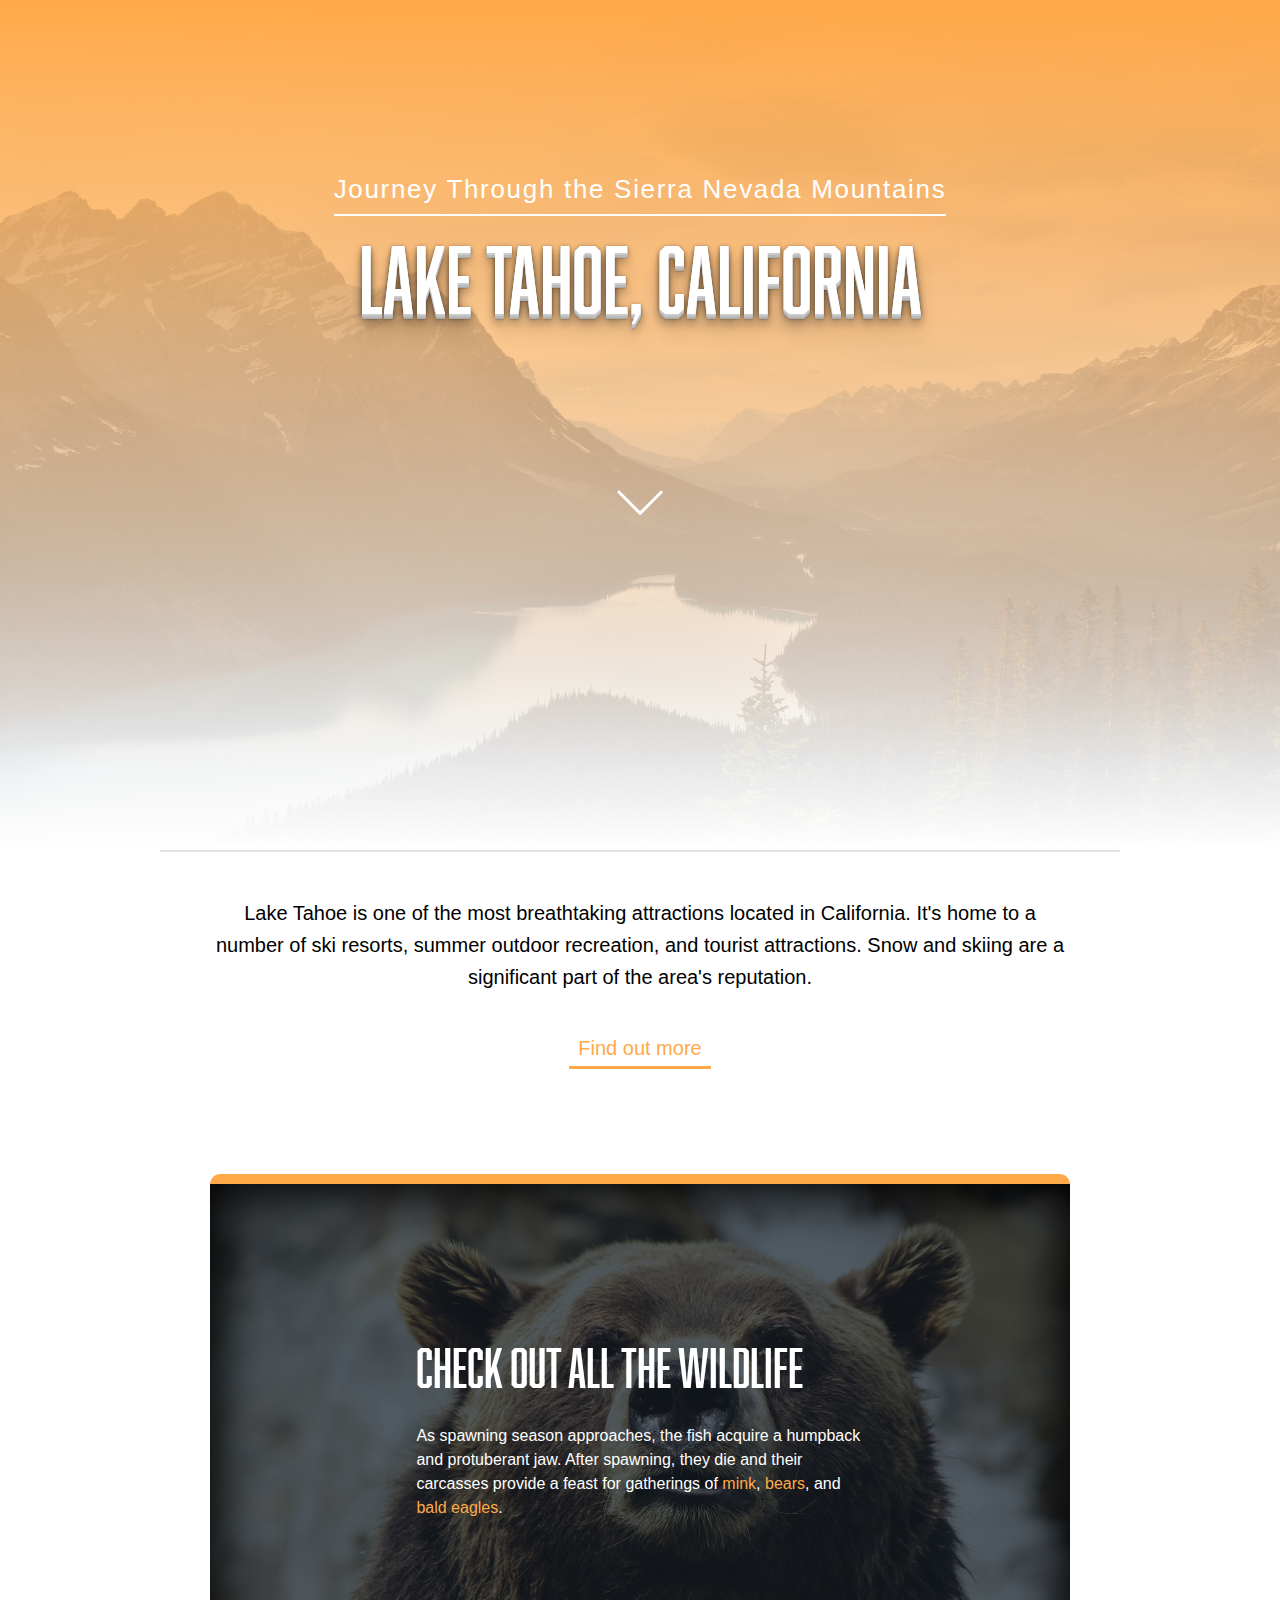
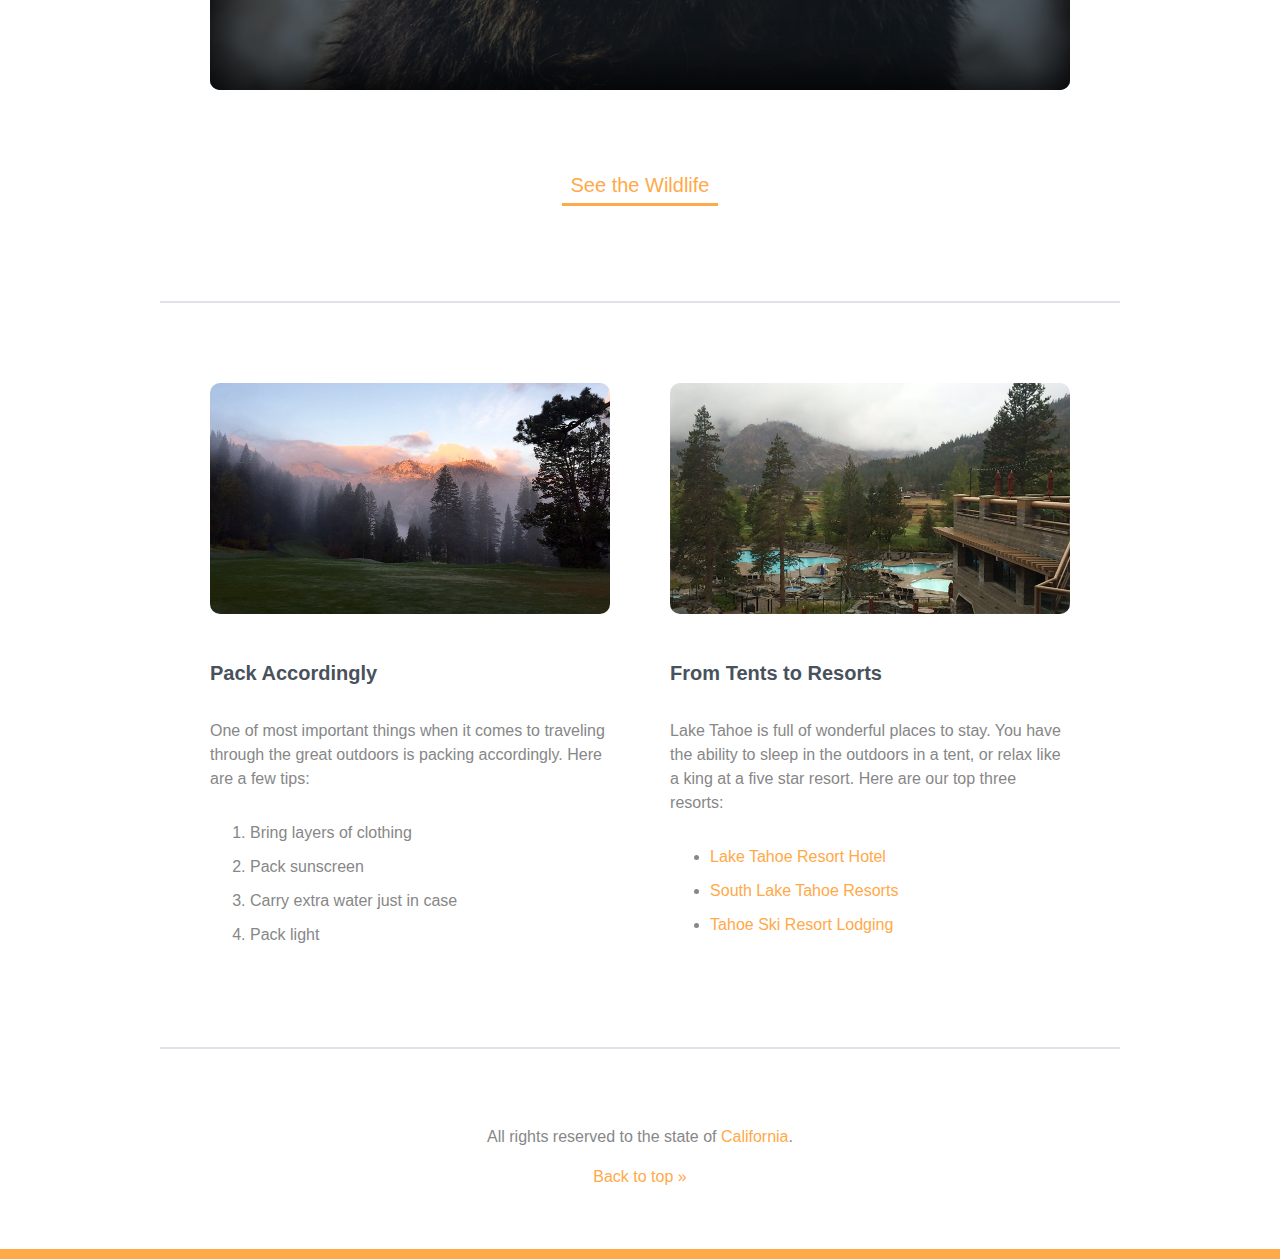
==== index.html @ 7104b8da "Initial commit" ====
<!DOCTYPE html>
<html>
  <head>
    <title>Lake Tahoe</title>
    <link rel="stylesheet" href="css/style.css">
    <meta name="viewport" content="width=device-width">
  </head>
  <body> 
    <header id="top" class="main-header">
      <span class="title">Journey Through the Sierra Nevada Mountains</span>
      <h1>Lake Tahoe, California</h1>
      <img class="arrow" src="img/arrow.svg" alt="Down arrow">
    </header>
    
		<div class="primary-content t-border">
			<p class="intro">
				Lake Tahoe is one of the most breathtaking attractions located in California. It's home to a number of ski resorts, summer outdoor recreation, and tourist attractions. Snow and skiing are a significant part of the area's reputation.
			</p>
			<a class="callout" href="#more">Find out more</a>
      
      <div class="wildlife">
        <h2>Check out all the Wildlife</h2>
        <p>
          As spawning season approaches, the fish acquire a humpback and protuberant jaw. After spawning, they die and their carcasses provide a feast for gatherings of <a href="#mink">mink</a>, <a href="#bears">bears</a>, and <a href="#eagles">bald eagles</a>.
        </p>
      </div><!-- End .wildlife -->
      
			<a class="callout" href="#wildlife">See the Wildlife</a>
		</div><!-- End .primary-content -->

		<div class="secondary-content t-border group"> 
      <div class="resorts">
        <img src="img/resort.jpg" alt="Resort">
        <h3>From Tents to Resorts</h3>
        <p>
          Lake Tahoe is full of wonderful places to stay. You have the ability to sleep in the outdoors in a tent, or relax like a king at a five star resort. Here are our top three resorts:
        </p>
        <ul>
          <li><a href="#hotels">Lake Tahoe Resort Hotel</a></li>
          <li><a href="#resorts">South Lake Tahoe Resorts</a></li>
          <li><a href="#lodging">Tahoe Ski Resort Lodging</a></li>
        </ul>		
      </div>
      
      <div class="tips">
        <img src="img/mtn-landscape.jpg" alt="Mountain Landscape">
        <h3>Pack Accordingly</h3>
        <p>
          One of most important things when it comes to traveling through the great outdoors is packing accordingly. Here are a few tips:
        </p>
        <ol>
          <li>Bring layers of clothing</li>
          <li>Pack sunscreen</li>
          <li>Carry extra water just in case</li>
          <li>Pack light</li>
        </ol>
      </div>
		</div><!-- End .secondary-content -->
    
		<footer class="main-footer">
			<p>All rights reserved to the state of <a href="#">California</a>.</p>
			<a href="#top">Back to top &raquo;</a>
		</footer>
  </body>
</html>
---- css/style.css ----
/* Web Fonts -------------------- */

@font-face {
  font-family: 'Abolition Regular';
   src: url('../fonts/abolition-regular-webfont.eot');
  src: url('../fonts/abolition-regular-webfont.eot?#iefix') format('embedded-opentype'),
       url('../fonts/abolition-regular-webfont.woff') format('woff'),
       url('../fonts/abolition-regular-webfont.ttf') format('truetype');
}

/* Base Styles -------------------- */

* {
  box-sizing: border-box;
}

body {
  color: #878787;
  margin: 0;
  font: 1em/1.5 "Helvetica Neue", Helvetica, Arial, sans-serif;
}

h1,
h2 {
  font-family: 'Abolition Regular', Helvetica, Arial, sans-serif;
}

h1 {  
  font-size: 5.625rem; /* 90px/16px  */
 
  text-transform: uppercase;
  font-weight: normal;
  line-height: 1.3;
  text-shadow: 0 1px 0 #ccc,
               0 2px 0 #c9c9c9,
               0 3px 0 #bbb,
               0 4px 0 #b9b9b9,
               0 5px 0 #aaa,
               0 6px 1px rgba(0,0,0,.1),
               0 0 5px rgba(0,0,0,.1),
               0 1px 3px rgba(0,0,0,.3),
               0 3px 5px rgba(0,0,0,.2),
               0 5px 10px rgba(0,0,0,.25),
               0 10px 10px rgba(0,0,0,.2),
               0 20px 20px rgba(0,0,0,.15);
  margin: 12px 0 0;
}

h2 {
  font-size: 3.3125em; /* 53px/16px  */
  font-weight: normal;
  line-height: 1.1;
  margin: 0 0 .5em; /* 0 0 26px */
}

h3 {
  font-size: 1.25em; /* 20px/16px  */
  color: #48525c;
  line-height: 1.2;
  margin-bottom: 1.7em; /* 34px */
}

img {
  max-width: 100%;
  margin-bottom: 20px;
  border-radius: 10px;
}

ul,
ol {
  margin: 30px 0;
}

li {
  margin-bottom: 10px;
}

/* Pseudo-classes ------------------ */

a:link {
  color: rgb(255, 169, 73);
  text-decoration: none;
}

a:visited {
  color: lightblue;
}

a:hover {
  color: rgba(255, 169, 73, .4);
}

a:active {
  color: lightcoral;
}

/* Main Styles --------------------- */

.main-header {
  padding-top: 170px;
  height: 850px;
  background: linear-gradient(#ffa949, transparent 90%),
              linear-gradient(0deg, #fff, transparent),
              #ffa949 url('../img/mountains.jpg') no-repeat center;
  background-size: cover;
  color: white; 
}

.title {
  
  font-size: 1.625rem; /* 26px/16px */
  letter-spacing: .065em;
  font-weight: 200;
  border-bottom: 2px solid;
  padding-bottom: 10px;
}

.intro {
  font-size: 1.25em; /* 20px/16px */
  line-height: 1.6;  
  color: initial;
}

.primary-content,
.main-header,
.main-footer {
  text-align: center;
}

.primary-content {
	padding-top: 25px;
  padding-bottom: 95px;
}

.secondary-content {
	padding-top: 80px;
	padding-bottom: 70px;
  border-bottom: 2px solid #dfe2e6;
}

.callout {
  font-size: 1.25em;
  border-bottom: 3px solid;
  padding: 0 9px 3px;
  margin-top: 20px;
  display: inline-block;
}

.main-footer {
  padding-top: 60px;
  padding-bottom: 60px;
  border-bottom: 10px solid #ffa949;
}

.t-border {
  border-top: 2px solid #dfe2e6;
}

/* Layout Styles ------------------ */

.primary-content, 
.secondary-content {
  width: 75%;
  padding-left: 50px;
  padding-right: 50px;
  margin: auto;
  max-width: 960px;
}

.wildlife {
  color: white;
  text-align: left;
  padding: 18% 24%;
  border-top: 10px solid #ffa949;
  margin: 105px 0 60px;
  background: #434a52 url('../img/bear.jpg') no-repeat center;
  background-size: cover;
  box-shadow: inset 0 0 50px 10px rgba(0,0,0, 1);
  border-radius: 10px;
 
}

.arrow {
  width: 50px;
  margin-top: 150px;
}

/* Floated Columns ------------------ */

.resorts,
.tips {
  width: 46.5%;
}

.tips {
  float: left;
}

.resorts {
  float: right;
}

/* Float Clearfix ------------------ */

.group:after {
  content: "";
  display: table;
  clear: both;
}

/* Media Queries -------------------- */

@media (max-width: 1024px) {
  .primary-content,
  .secondary-content {
    width: 90%;
  }

  .wildlife {
    padding: 10% 12%;
    margin: 50px 0 20px;
  }

}

@media (max-width: 768px) {
  .primary-content,
  .secondary-content {
    width: 90%;
    padding: 20px;
    border-top: none;
  }
  
  .main-header {
    max-height: 380px;
    padding: 50px 25px 0;
  }

  .title {
    font-size: 1.3rem;
    border: none;
  }

  h1 {
    font-size: 5rem;
    line-height: 1.1;
  }

  .arrow {
    display: none;  
  }

  .intro {
    font-size: 1rem;
  }

  .resorts,
  .tips {
    float: none;
    width: 100%;
  }

  .main-footer {
    padding: 20px 0;
  }

}
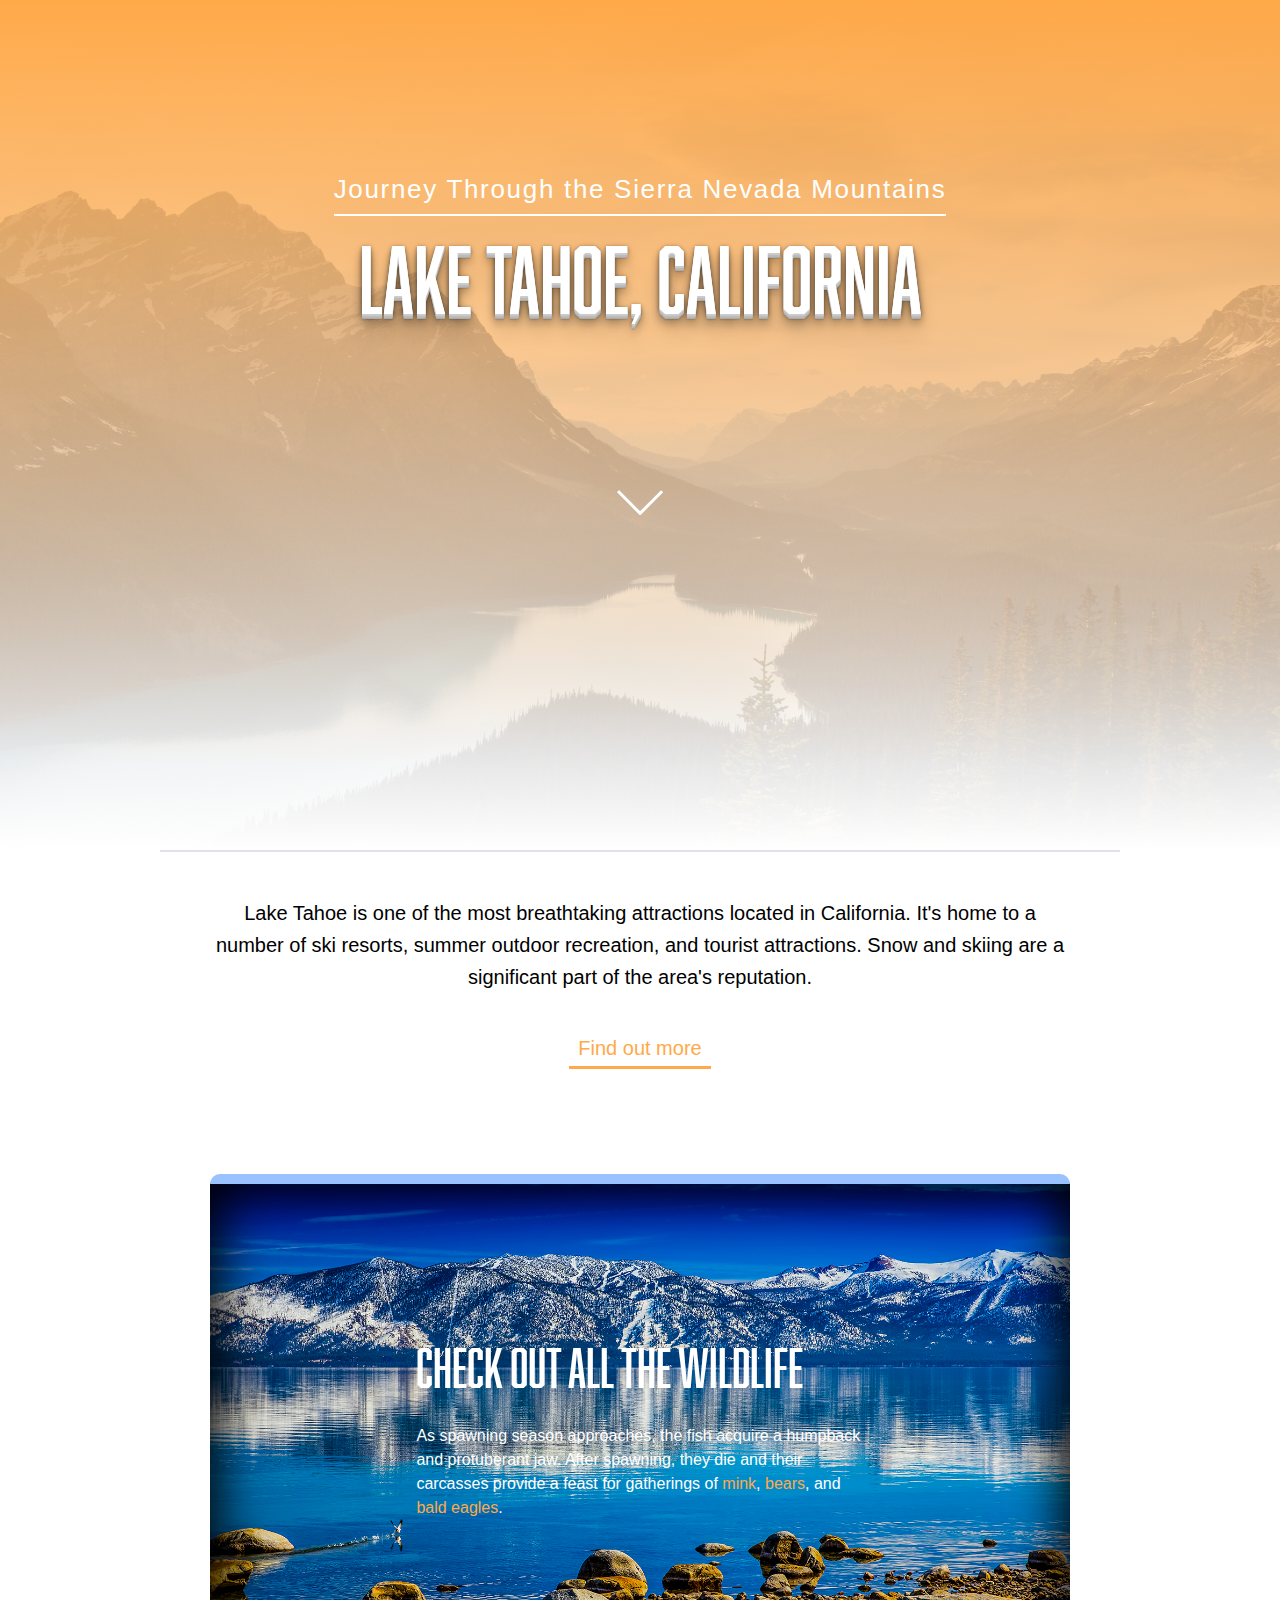
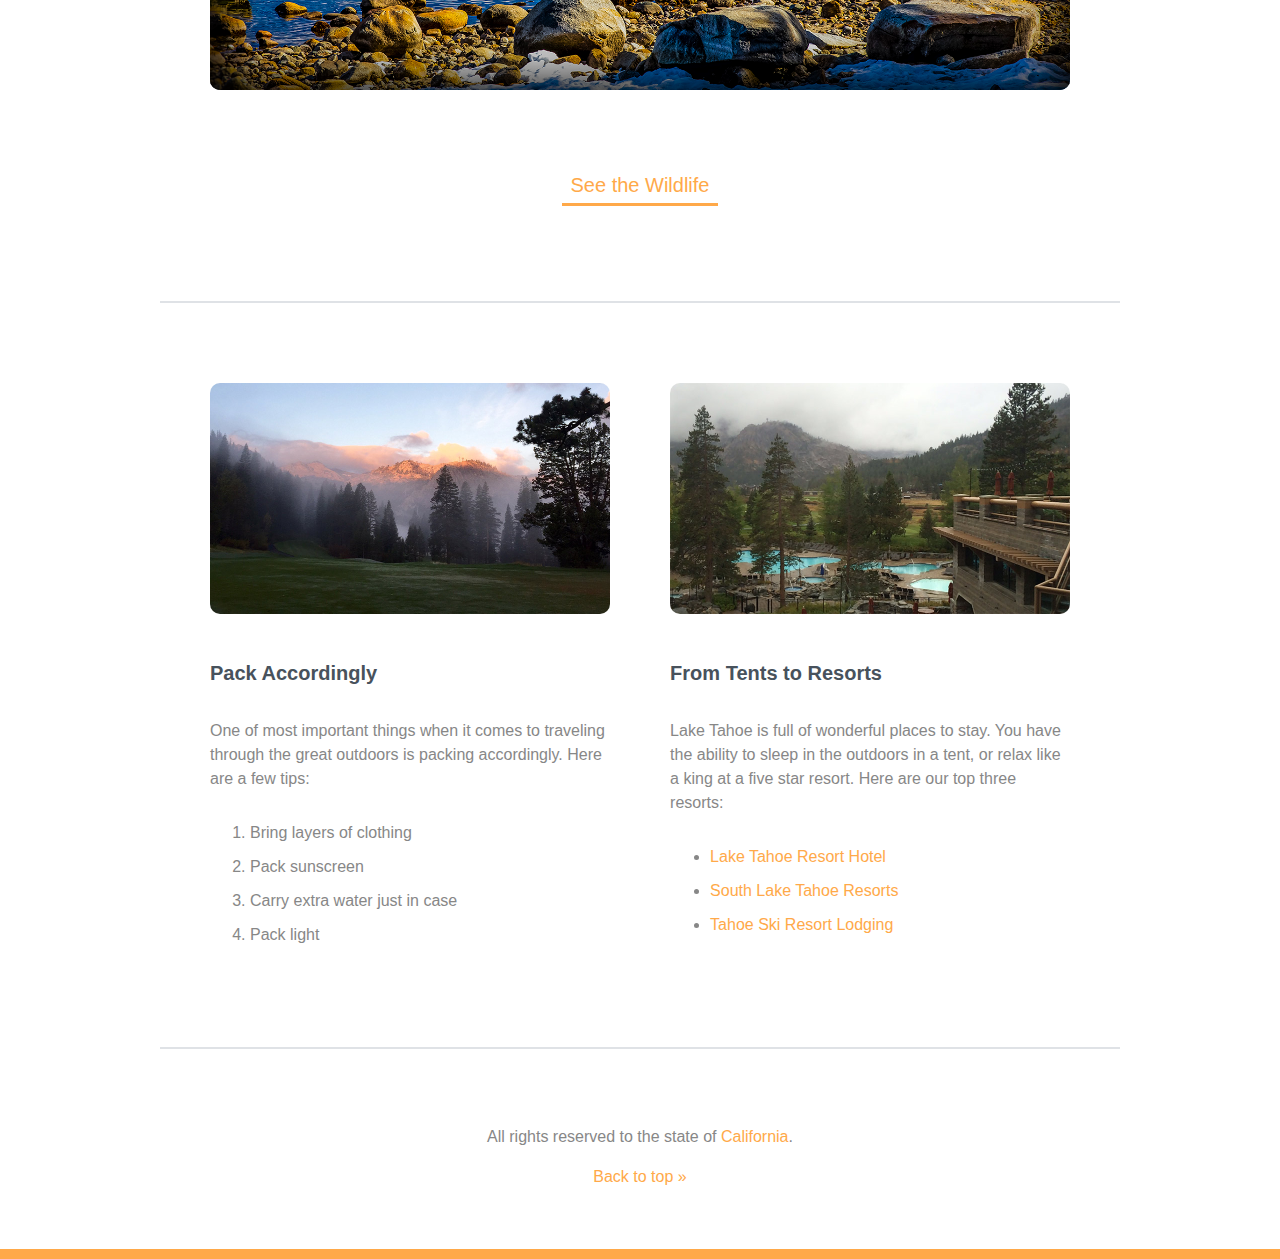
==== commit b49b18bf: "updated links" ====
--- a/index.html
+++ b/index.html
@@ -5,30 +5,30 @@
     <link rel="stylesheet" href="css/style.css">
     <meta name="viewport" content="width=device-width">
   </head>
-  <body> 
+  <body>
     <header id="top" class="main-header">
       <span class="title">Journey Through the Sierra Nevada Mountains</span>
       <h1>Lake Tahoe, California</h1>
       <img class="arrow" src="img/arrow.svg" alt="Down arrow">
     </header>
-    
+
 		<div class="primary-content t-border">
 			<p class="intro">
 				Lake Tahoe is one of the most breathtaking attractions located in California. It's home to a number of ski resorts, summer outdoor recreation, and tourist attractions. Snow and skiing are a significant part of the area's reputation.
 			</p>
-			<a class="callout" href="#more">Find out more</a>
-      
+			<a class="callout" href="https://visitinglaketahoe.com/" target="_blank">Find out more</a>
+
       <div class="wildlife">
         <h2>Check out all the Wildlife</h2>
         <p>
           As spawning season approaches, the fish acquire a humpback and protuberant jaw. After spawning, they die and their carcasses provide a feast for gatherings of <a href="#mink">mink</a>, <a href="#bears">bears</a>, and <a href="#eagles">bald eagles</a>.
         </p>
       </div><!-- End .wildlife -->
-      
-			<a class="callout" href="#wildlife">See the Wildlife</a>
+
+			<a class="callout" href="wildlife.html">See the Wildlife</a>
 		</div><!-- End .primary-content -->
 
-		<div class="secondary-content t-border group"> 
+		<div class="secondary-content t-border group">
       <div class="resorts">
         <img src="img/resort.jpg" alt="Resort">
         <h3>From Tents to Resorts</h3>
@@ -36,12 +36,12 @@
           Lake Tahoe is full of wonderful places to stay. You have the ability to sleep in the outdoors in a tent, or relax like a king at a five star resort. Here are our top three resorts:
         </p>
         <ul>
-          <li><a href="#hotels">Lake Tahoe Resort Hotel</a></li>
-          <li><a href="#resorts">South Lake Tahoe Resorts</a></li>
-          <li><a href="#lodging">Tahoe Ski Resort Lodging</a></li>
-        </ul>		
+          <li><a href="https://www.tripadvisor.com/Hotels-g1798615-South_Lake_Tahoe_Lake_Tahoe_California_California-Hotels.html" target="_blank">Lake Tahoe Resort Hotel</a></li>
+          <li><a href="https://www.tripadvisor.com/Hotels-g1798615-South_Lake_Tahoe_Lake_Tahoe_California_California-Hotels.html" target="_blank">South Lake Tahoe Resorts</a></li>
+          <li><a href="https://www.tripadvisor.com/Hotels-g1798615-South_Lake_Tahoe_Lake_Tahoe_California_California-Hotels.html" target="_blank">Tahoe Ski Resort Lodging</a></li>
+        </ul>
       </div>
-      
+
       <div class="tips">
         <img src="img/mtn-landscape.jpg" alt="Mountain Landscape">
         <h3>Pack Accordingly</h3>
@@ -56,10 +56,10 @@
         </ol>
       </div>
 		</div><!-- End .secondary-content -->
-    
+
 		<footer class="main-footer">
-			<p>All rights reserved to the state of <a href="#">California</a>.</p>
+			<p>All rights reserved to the state of <a href="https://www.visitcalifornia.com" target ="_blank">California</a>.</p>
 			<a href="#top">Back to top &raquo;</a>
 		</footer>
   </body>
-</html>+</html>
--- a/css/style.css
+++ b/css/style.css
@@ -25,9 +25,9 @@
   font-family: 'Abolition Regular', Helvetica, Arial, sans-serif;
 }
 
-h1 {  
+h1 {
   font-size: 5.625rem; /* 90px/16px  */
- 
+
   text-transform: uppercase;
   font-weight: normal;
   line-height: 1.3;
@@ -103,11 +103,21 @@
               linear-gradient(0deg, #fff, transparent),
               #ffa949 url('../img/mountains.jpg') no-repeat center;
   background-size: cover;
-  color: white; 
+  color: white;
+}
+
+.wildlife-header {
+  padding-top: 170px;
+  height: 850px;
+  background: linear-gradient(#99c2ff, transparent 90%),
+              linear-gradient(0deg, #fff, transparent),
+              #ffa949 url('../img/ducks on water.jpg') no-repeat center;
+  background-size: cover;
+  color: white;
 }
 
 .title {
-  
+
   font-size: 1.625rem; /* 26px/16px */
   letter-spacing: .065em;
   font-weight: 200;
@@ -117,13 +127,15 @@
 
 .intro {
   font-size: 1.25em; /* 20px/16px */
-  line-height: 1.6;  
+  line-height: 1.6;
   color: initial;
 }
 
 .primary-content,
 .main-header,
-.main-footer {
+.main-footer,
+.wildlife-header,
+.wildlife-footer {
   text-align: center;
 }
 
@@ -152,13 +164,19 @@
   border-bottom: 10px solid #ffa949;
 }
 
+.wildlife-footer {
+  padding-top: 60px;
+  padding-bottom: 60px;
+  border-bottom: 10px solid #99c2ff;
+}
+
 .t-border {
   border-top: 2px solid #dfe2e6;
 }
 
 /* Layout Styles ------------------ */
 
-.primary-content, 
+.primary-content,
 .secondary-content {
   width: 75%;
   padding-left: 50px;
@@ -171,13 +189,49 @@
   color: white;
   text-align: left;
   padding: 18% 24%;
-  border-top: 10px solid #ffa949;
+  border-top: 10px solid #99c2ff;
+  margin: 105px 0 60px;
+  background: #434a52 url('../img/laketahoe.jpg') no-repeat center;
+  background-size: cover;
+  box-shadow: inset 0 0 50px 10px rgba(0,0,0, 1);
+  border-radius: 10px;
+}
+
+
+.wildlife-mink {
+  color: white;
+  text-align: left;
+  padding: 18% 24%;
+  border-top: 10px solid #99c2ff;
+  margin: 105px 0 60px;
+  background: #434a52 url('../img/mink.jpg') no-repeat center;
+  background-size: cover;
+  box-shadow: inset 0 0 50px 10px rgba(0,0,0, 1);
+  border-radius: 10px;
+}
+
+.wildlife-bears {
+  color: white;
+  text-align: left;
+  padding: 18% 24%;
+  border-top: 10px solid #99c2ff;
   margin: 105px 0 60px;
   background: #434a52 url('../img/bear.jpg') no-repeat center;
   background-size: cover;
   box-shadow: inset 0 0 50px 10px rgba(0,0,0, 1);
   border-radius: 10px;
- 
+}
+
+.wildlife-baldeagles {
+  color: white;
+  text-align: left;
+  padding: 18% 24%;
+  border-top: 10px solid #99c2ff;
+  margin: 105px 0 60px;
+  background: #434a52 url('../img/baldeagle.jpg') no-repeat center;
+  background-size: cover;
+  box-shadow: inset 0 0 50px 10px rgba(0,0,0, 1);
+  border-radius: 10px;
 }
 
 .arrow {
@@ -230,7 +284,7 @@
     padding: 20px;
     border-top: none;
   }
-  
+
   .main-header {
     max-height: 380px;
     padding: 50px 25px 0;
@@ -247,7 +301,7 @@
   }
 
   .arrow {
-    display: none;  
+    display: none;
   }
 
   .intro {
@@ -265,6 +319,3 @@
   }
 
 }
-
-
-
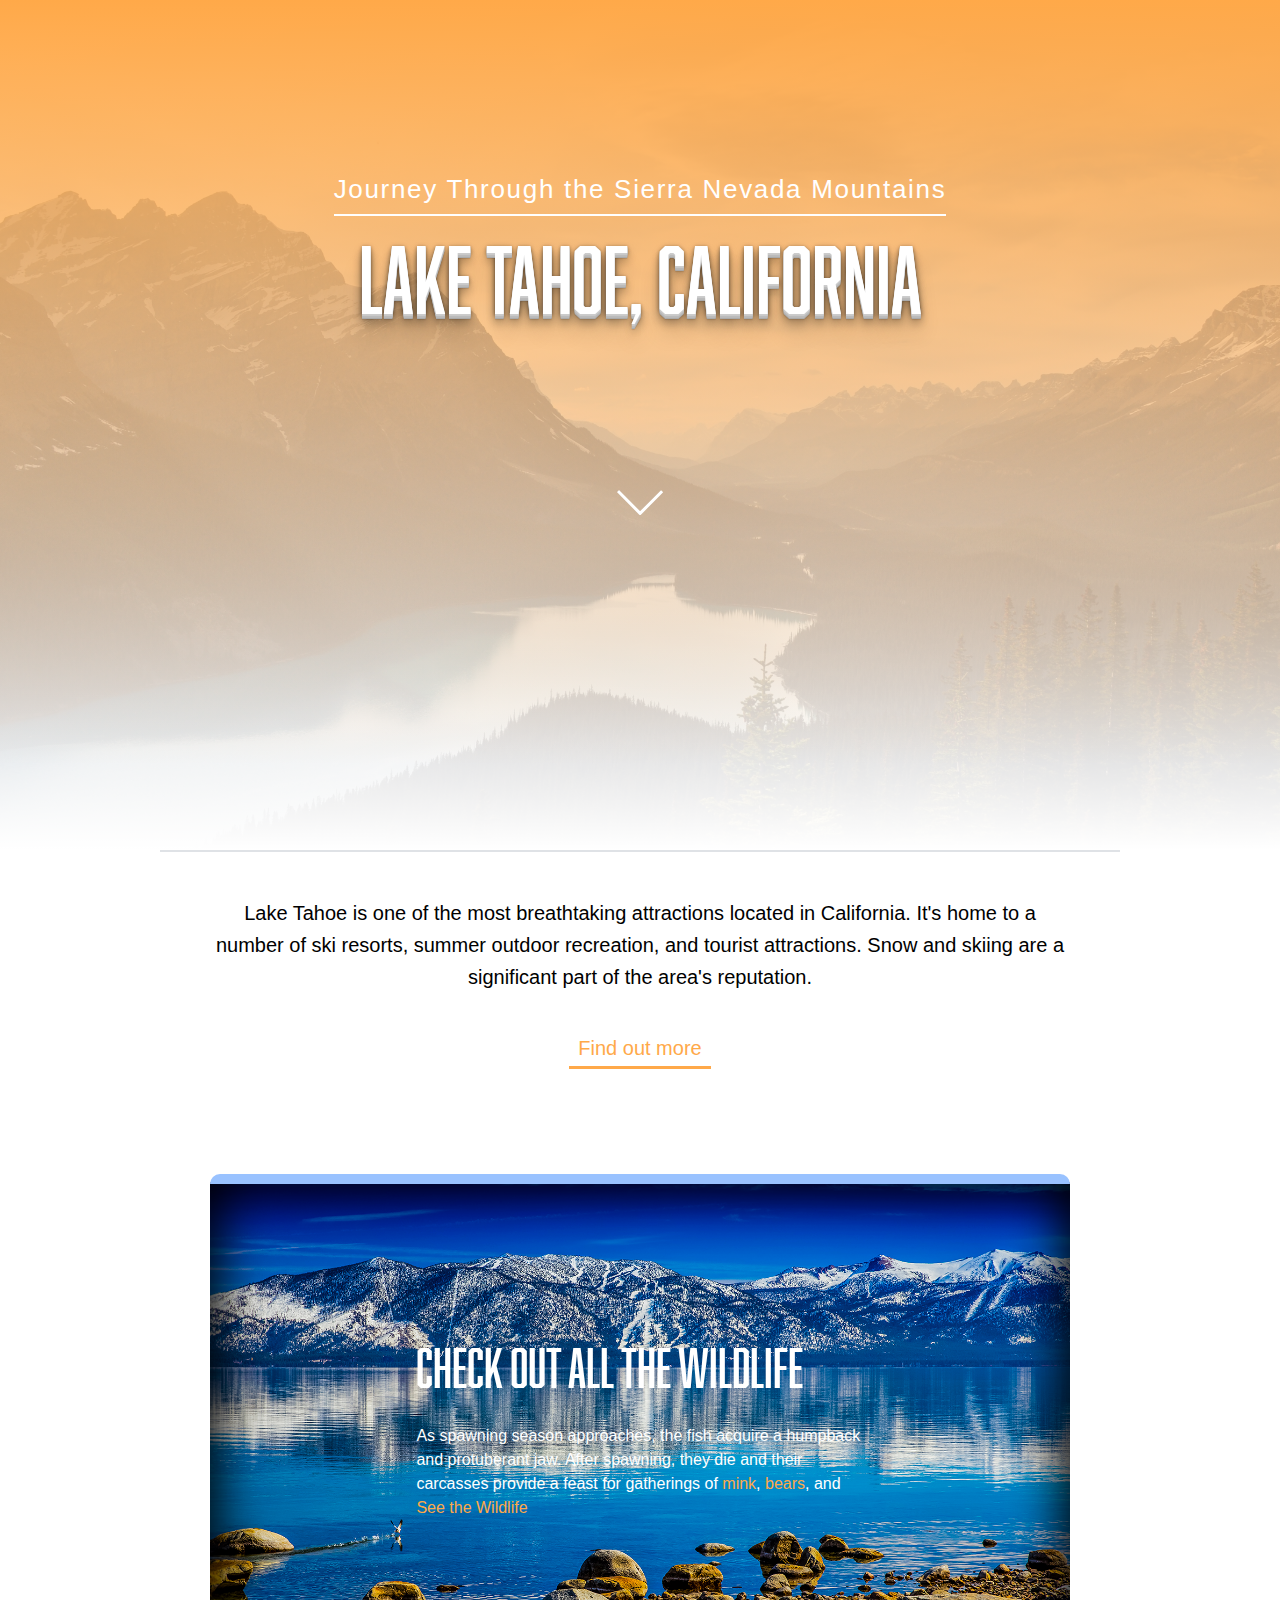
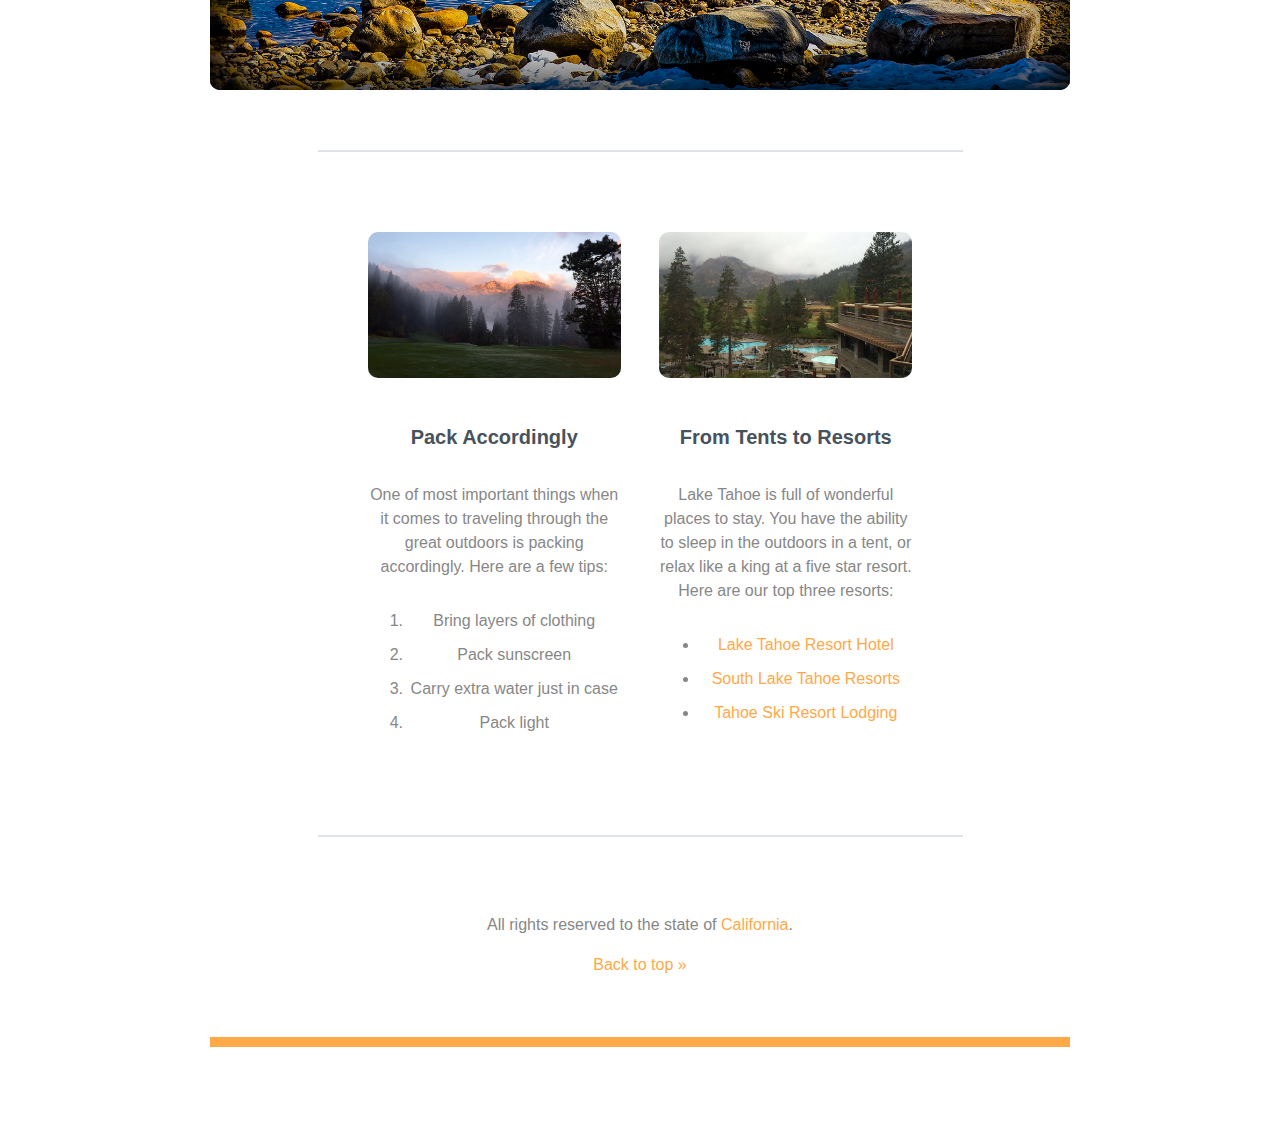
==== commit 4ca3c94e: "updated animal links to wildlife page" ====
--- a/index.html
+++ b/index.html
@@ -21,7 +21,7 @@
       <div class="wildlife">
         <h2>Check out all the Wildlife</h2>
         <p>
-          As spawning season approaches, the fish acquire a humpback and protuberant jaw. After spawning, they die and their carcasses provide a feast for gatherings of <a href="#mink">mink</a>, <a href="#bears">bears</a>, and <a href="#eagles">bald eagles</a>.
+          As spawning season approaches, the fish acquire a humpback and protuberant jaw. After spawning, they die and their carcasses provide a feast for gatherings of <a href="wildlife.html">mink</a>, <a href="wildlife.html">bears</a>, and <a href="wildlife.html>bald eagles</a>.
         </p>
       </div><!-- End .wildlife -->
 
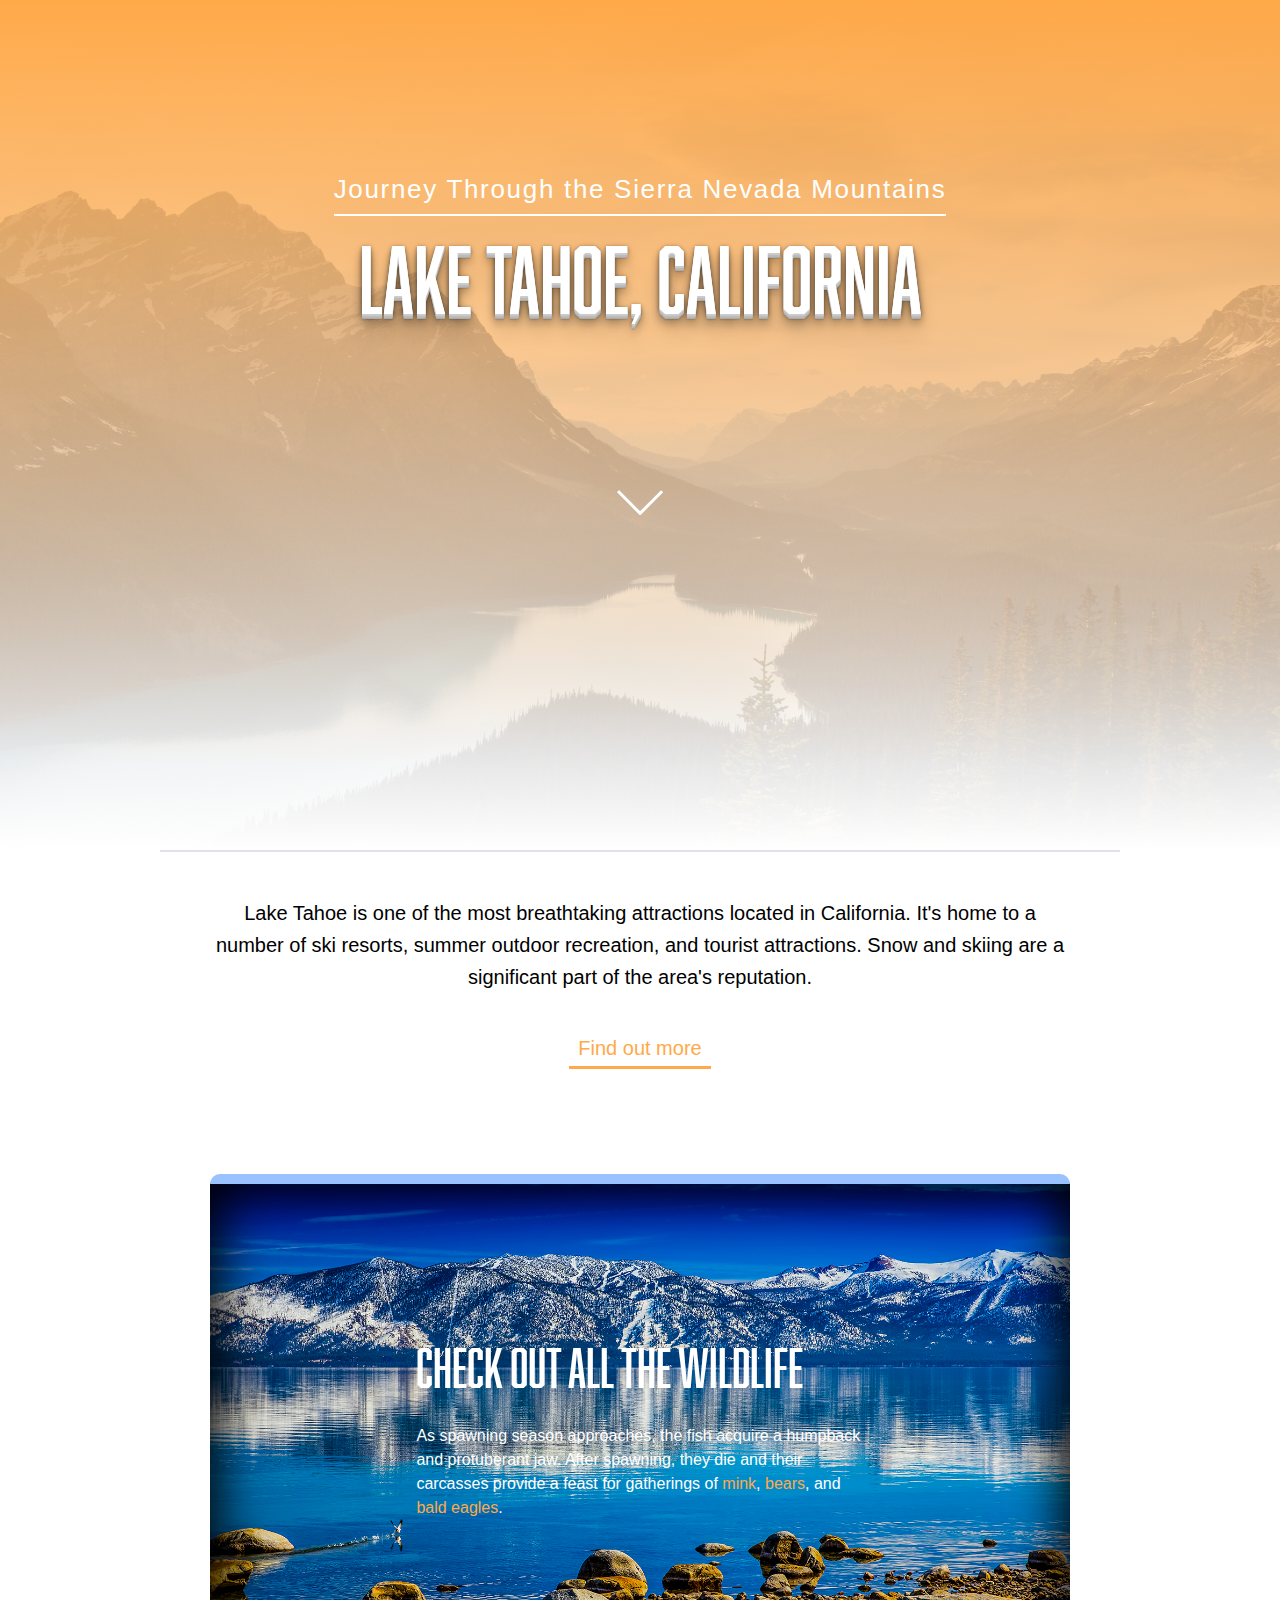
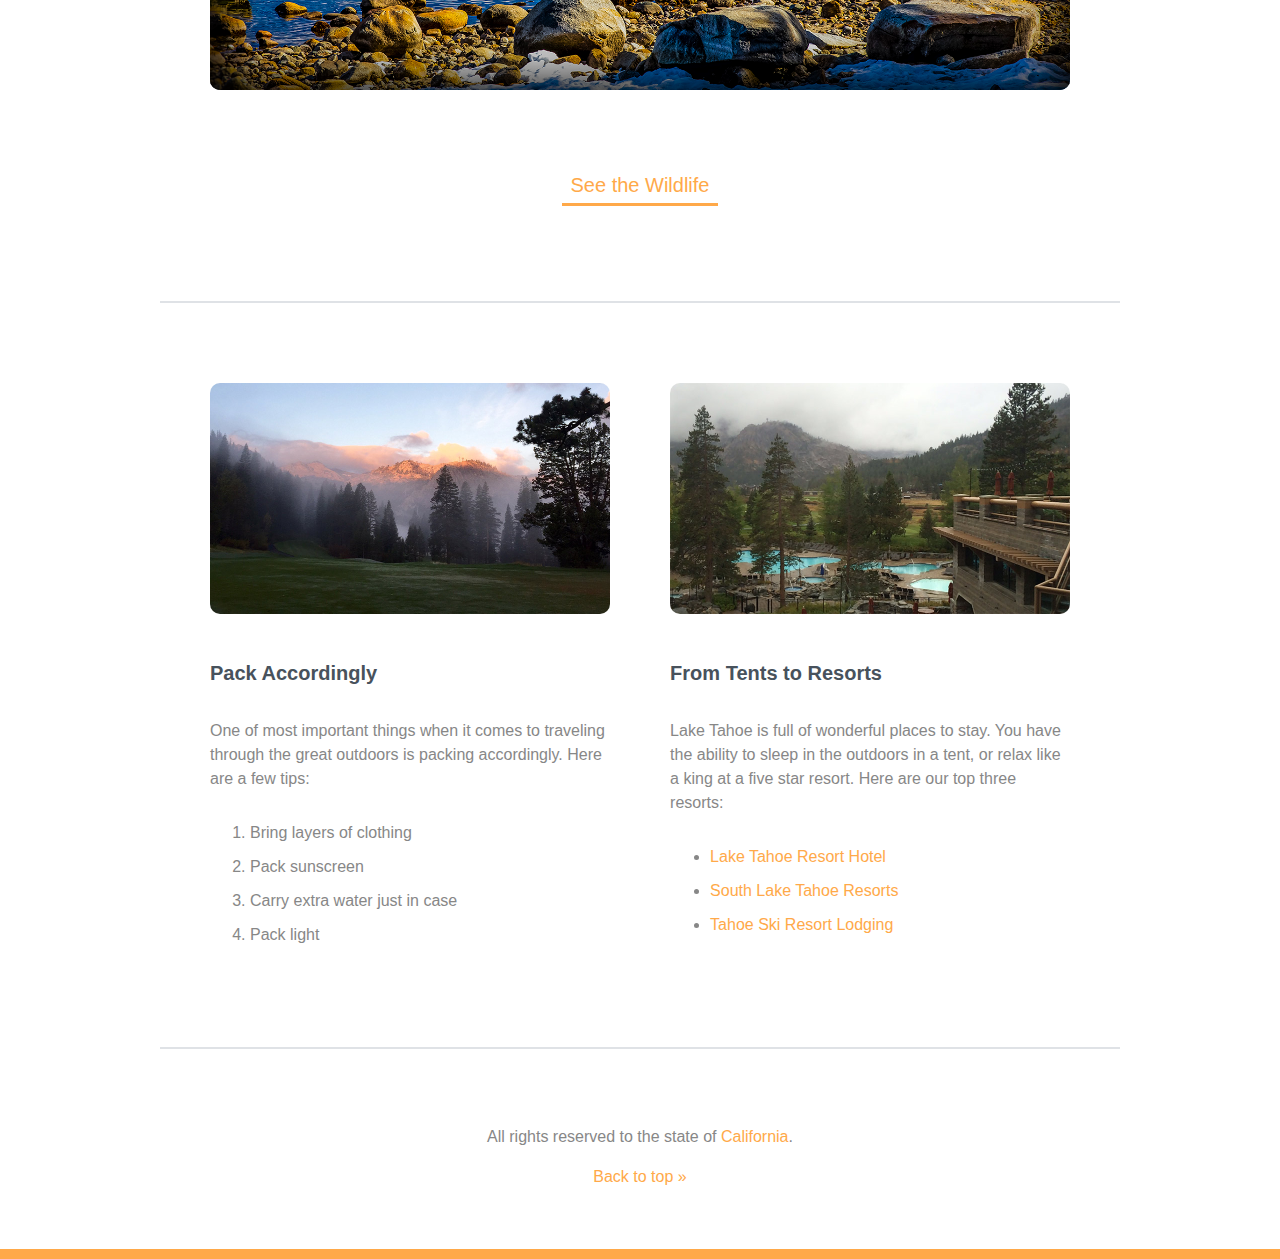
==== commit 7b5568c5: "Update index.html" ====
--- a/index.html
+++ b/index.html
@@ -21,7 +21,7 @@
       <div class="wildlife">
         <h2>Check out all the Wildlife</h2>
         <p>
-          As spawning season approaches, the fish acquire a humpback and protuberant jaw. After spawning, they die and their carcasses provide a feast for gatherings of <a href="wildlife.html">mink</a>, <a href="wildlife.html">bears</a>, and <a href="wildlife.html>bald eagles</a>.
+          As spawning season approaches, the fish acquire a humpback and protuberant jaw. After spawning, they die and their carcasses provide a feast for gatherings of <a href="wildlife.html">mink</a>, <a href="wildlife.html">bears</a>, and <a href="wildlife.html">bald eagles</a>.
         </p>
       </div><!-- End .wildlife -->
 
